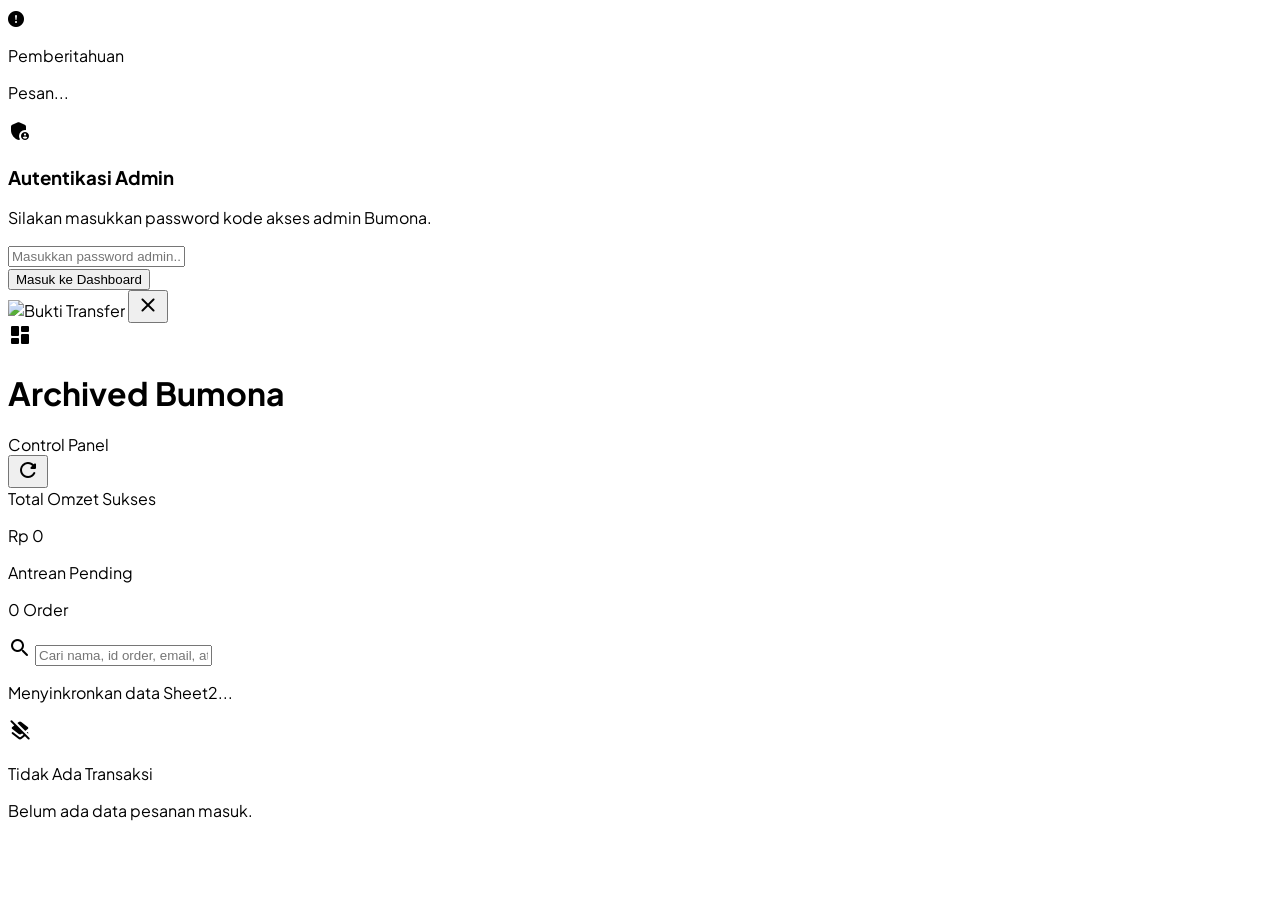
==== admin.html @ fd898b7f "Add files via upload" ====
<!DOCTYPE html>
<html lang="id">
<head>
    <meta charset="UTF-8">
    <meta name="viewport" content="width=device-width, initial-scale=1.0">
    <title>Dashboard Admin - Archived bumona</title>
    
    <script src="https://cdn.jsdelivr.net/npm/@tailwindcss/browser@4"></script>
    <link href="https://fonts.googleapis.com/icon?family=Material+Icons+Round" rel="stylesheet">
    <link rel="stylesheet" href="https://cdn.jsdelivr.net/npm/bootstrap-icons@1.11.3/font/bootstrap-icons.min.css">
    <link rel="preconnect" href="https://fonts.googleapis.com">
    <link rel="preconnect" href="https://fonts.gstatic.com" crossorigin>
    <link href="https://fonts.googleapis.com/css2?family=Plus+Jakarta+Sans:wght@400;500;600;700;800&display=swap" rel="stylesheet">
    
    <style>
        body { font-family: 'Plus Jakarta Sans', sans-serif; }
        .no-scrollbar::-webkit-scrollbar { display: none; }
        .no-scrollbar { -ms-overflow-style: none; scrollbar-width: none; }
    </style>
</head>
<body class="bg-slate-50 text-slate-800 antialiased min-h-screen pb-20 relative">

    <div id="custom-toast" class="fixed top-5 left-1/2 -translate-x-1/2 z-50 transform scale-90 opacity-0 pointer-events-none transition-all duration-300 ease-out max-w-sm w-[90%] bg-slate-900 text-white rounded-2xl shadow-xl border border-slate-800 p-4 flex items-center gap-3">
        <div id="toast-icon-box" class="w-8 h-8 bg-amber-500/10 text-amber-400 rounded-xl flex items-center justify-center shrink-0">
            <i id="toast-icon" class="bi bi-exclamation-circle-fill text-[16px]"></i>
        </div>
        <div class="flex-1 min-w-0">
            <p id="toast-title" class="text-[11px] text-slate-400 font-bold uppercase tracking-wider leading-none mb-1">Pemberitahuan</p>
            <p id="toast-message" class="text-[12.5px] font-semibold text-slate-100 truncate leading-tight">Pesan...</p>
        </div>
    </div>

    <div id="login-modal" class="fixed inset-0 z-50 flex items-center justify-center p-4 bg-slate-950/60 backdrop-blur-md transition-all duration-300">
        <div class="bg-white rounded-3xl max-w-sm w-full p-6 shadow-2xl border border-slate-100 transform scale-100 transition-all duration-300 flex flex-col items-center">
            <div class="w-12 h-12 bg-orange-50 text-orange-600 rounded-2xl flex items-center justify-center mb-3">
                <span class="material-icons-round text-2xl">admin_panel_settings</span>
            </div>
            <h3 class="text-base font-extrabold text-slate-900 tracking-tight">Autentikasi Admin</h3>
            <p class="text-[11px] font-medium text-slate-400 text-center mt-0.5 mb-5">Silakan masukkan password kode akses admin Bumona.</p>
            
            <div class="w-full space-y-3.5 mb-5">
                <input type="password" id="pass-admin" placeholder="Masukkan password admin..." class="w-full bg-slate-50 border border-slate-200 rounded-xl px-4 py-3 text-xs font-semibold text-slate-700 focus:outline-none focus:border-orange-500 focus:bg-white transition-all text-center tracking-widest">
            </div>
            <button onclick="verifikasiLoginAdmin()" class="w-full bg-orange-600 hover:bg-orange-700 text-white font-bold text-xs py-3.5 rounded-xl transition-all cursor-pointer shadow-xs">
                Masuk ke Dashboard
            </button>
        </div>
    </div>

    <div id="img-modal" onclick="tutupPratinjauGambar()" class="fixed inset-0 z-50 flex items-center justify-center bg-slate-950/80 backdrop-blur-xs p-4 opacity-0 pointer-events-none transition-all duration-200">
        <div class="max-w-md w-full max-h-[80vh] rounded-2xl overflow-hidden shadow-2xl relative" onclick="event.stopPropagation()">
            <img id="img-target-preview" src="" alt="Bukti Transfer" class="w-full h-full object-contain bg-black">
            <button onclick="tutupPratinjauGambar()" class="absolute top-3 right-3 w-8 h-8 bg-slate-900/60 hover:bg-slate-900 text-white rounded-full flex items-center justify-center cursor-pointer backdrop-blur-xs">
                <span class="material-icons-round text-sm">close</span>
            </button>
        </div>
    </div>

    <div id="admin-dashboard-layout" class="hidden">
        <header class="bg-white px-4 py-3 border-b border-slate-100 sticky top-0 z-40 shadow-2xs">
            <div class="max-w-xl mx-auto flex justify-between items-center">
                <div class="flex items-center gap-2">
                    <div class="w-8 h-8 bg-gradient-to-br from-orange-500 to-amber-500 text-white rounded-xl flex items-center justify-center shadow-xs">
                        <span class="material-icons-round text-sm">dashboard</span>
                    </div>
                    <div>
                        <h1 class="text-sm font-extrabold text-slate-900 tracking-tight leading-none">Archived Bumona</h1>
                        <span class="text-[10px] text-slate-400 font-bold uppercase tracking-wider">Control Panel</span>
                    </div>
                </div>
                <button onclick="tarikSeluruhOrderSheet2()" class="w-8 h-8 bg-slate-50 border border-slate-200 hover:border-slate-300 text-slate-600 rounded-xl flex items-center justify-center transition-all cursor-pointer">
                    <span class="material-icons-round text-sm">refresh</span>
                </button>
            </div>
        </header>

        <main class="max-w-xl mx-auto px-4 mt-5 space-y-5">
            <div class="grid grid-cols-2 gap-3">
                <div class="bg-gradient-to-br from-orange-50 to-amber-50/60 border border-orange-100/80 rounded-2xl p-4 relative overflow-hidden shadow-3xs">
                    <span class="text-[9px] font-extrabold text-orange-700 tracking-wider uppercase block mb-0.5">Total Omzet Sukses</span>
                    <p id="stat-omzet" class="text-base font-black text-slate-900 tracking-tight">Rp 0</p>
                </div>
                <div class="bg-white border border-slate-100 rounded-2xl p-4 relative overflow-hidden shadow-3xs">
                    <span class="text-[9px] font-extrabold text-slate-400 tracking-wider uppercase block mb-0.5">Antrean Pending</span>
                    <p id="stat-pending" class="text-base font-black text-slate-800 tracking-tight">0 Order</p>
                </div>
            </div>

            <div class="relative">
                <span class="material-icons-round absolute left-3.5 top-1/2 -translate-y-1/2 text-slate-400 text-sm">search</span>
                <input type="text" id="input-cari-admin" onkeyup="filterTabelOrderAdmin()" placeholder="Cari nama, id order, email, atau nomor WA..." class="w-full bg-white border border-slate-200 rounded-xl pl-9 pr-4 py-3 text-xs font-semibold text-slate-700 focus:outline-none focus:border-orange-500 transition-colors shadow-3xs">
            </div>

            <div id="admin-loading" class="text-center py-16">
                <div class="w-7 h-7 border-3 border-orange-600 border-t-transparent rounded-full animate-spin mx-auto mb-2.5"></div>
                <p class="text-xs font-semibold text-slate-400">Menyinkronkan data Sheet2...</p>
            </div>

            <div id="admin-order-kosong" class="text-center py-16 hidden">
                <span class="material-icons-round text-slate-300 text-5xl mb-2.5">layers_clear</span>
                <p class="text-slate-500 font-bold text-sm">Tidak Ada Transaksi</p>
                <p id="txt-empty-desc" class="text-[11px] text-slate-400 mt-0.5">Belum ada data pesanan masuk.</p>
            </div>

            <div id="kontainer-order-admin" class="space-y-4 hidden"></div>
        </main>
    </div>

    <script src="utils.js"></script>
    <script>
        let semuaOrderRaw = [];
        let toastAdminTimer = null;

        function verifikasiLoginAdmin() {
            const inputPass = document.getElementById('pass-admin').value;
            if (inputPass === 'admin123') {
                document.getElementById('login-modal').classList.add('hidden');
                document.getElementById('admin-dashboard-layout').classList.remove('hidden');
                tarikSeluruhOrderSheet2();
            } else {
                alert("Password kode akses admin salah!");
            }
        }

        function tampilkanToastAdmin(pesan, jenis = 'warning') {
            const toast = document.getElementById('custom-toast');
            const toastMsg = document.getElementById('toast-message');
            if (!toast || !toastMsg) return;
            clearTimeout(toastAdminTimer);
            toastMsg.innerText = pesan;
            toast.classList.remove('opacity-0', 'scale-90', 'pointer-events-none');
            toast.classList.add('opacity-100', 'scale-100', 'translate-y-2');
            toastAdminTimer = setTimeout(() => {
                toast.classList.remove('opacity-100', 'scale-100', 'translate-y-2');
                toast.classList.add('opacity-0', 'scale-90', 'pointer-events-none');
            }, 3000);
        }

        async function tarikSeluruhOrderSheet2() {
            const loading = document.getElementById('admin-loading');
            const kosong = document.getElementById('admin-order-kosong');
            const kontainer = document.getElementById('kontainer-order-admin');
            const descKosong = document.getElementById('txt-empty-desc');

            loading.classList.remove('hidden');
            kosong.classList.add('hidden');
            kontainer.classList.add('hidden');

            try {
                // PARAMETER GANDA: Memaksa server memutus jalur Sheet1 dan mengunci ke Sheet2 secara mutlak
                const respon = await fetch(`${api_url}?admin_pull=true&action=tarik_admin`);
                if (!respon.ok) throw new Error("Server bermasalah");
                
                const data_mentah = await respon.json();
                loading.classList.add('hidden');

                if (!Array.isArray(data_mentah) || data_mentah.length === 0) {
                    descKosong.innerText = "Belum ada data pesanan masuk di Sheet2.";
                    kosong.classList.remove('hidden');
                    return;
                }

                semuaOrderRaw = data_mentah;
                renderCardOrderAdmin(semuaOrderRaw);

            } catch (error) {
                console.error("Gagal sinkron:", error);
                loading.classList.add('hidden');
                kosong.classList.remove('hidden');
                descKosong.innerHTML = "Gagal memproses data spreadsheet cloud.";
                tampilkanToastAdmin("Gagal memuat data dari spreadsheet cloud.", "warning");
            }
        }

        function renderCardOrderAdmin(daftarData) {
            const kontainer = document.getElementById('kontainer-order-admin');
            const kosong = document.getElementById('admin-order-kosong');
            
            if (daftarData.length === 0) {
                kontainer.classList.add('hidden');
                kosong.classList.remove('hidden');
                return;
            }

            kontainer.classList.remove('hidden');
            kosong.classList.add('hidden');
            kontainer.innerHTML = '';

            let kalkulasiOmzet = 0;
            let antreanPending = 0;
            let htmlCard = '';

            [...daftarData].reverse().forEach(order => {
                // PEMBACAAN LEBIH AMAN: Kompatibel dengan Spasi, Underscore, dan Huruf Kecil murni
                const idOrder = order["idorder"] || order["id order"] || order["id_order"] || "ORD-ERR";
                const tanggal = order["tanggal"] || "-";
                const nama = order["namapelanggan"] || order["nama pelanggan"] || order["nama_pelanggan"] || "Anonim";
                const email = order["emailpelanggan"] || order["email pelanggan"] || order["email_pelanggan"] || "-";
                const wa = order["nomorwhatsapp"] || order["nomor whatsapp"] || order["nomor_whatsapp"] || "";
                const item = order["itembelanja"] || order["item belanja"] || order["item_belanja"] || "";
                const total = Number(order["totalbayar"] || order["total bayar"] || order["total_bayar"] || 0);
                const metode = order["metodepembayaran"] || order["metode pembayaran"] || order["metode_pembayaran"] || "-";
                const status = (order["status"] || "Pending").toString().trim();
                const buktiImg = order["buktipembayaran"] || order["bukti pembayaran"] || order["bukti_pembayaran"] || "";

                if (status.toLowerCase() === 'sukses' || status.toLowerCase() === 'selesai') {
                    kalkulasiOmzet += total;
                } else if (status.toLowerCase() === 'pending') {
                    antreanPending++;
                }

                let badgeColor = "bg-amber-50 text-amber-600 border-amber-100";
                if (status.toLowerCase() === 'sukses' || status.toLowerCase() === 'selesai') badgeColor = "bg-emerald-50 text-emerald-600 border-emerald-100";
                if (status.toLowerCase() === 'gagal' || status.toLowerCase() === 'batal') badgeColor = "bg-rose-50 text-rose-600 border-rose-100";

                htmlCard += `
                <div class="card-item-admin bg-white rounded-2xl p-4.5 border border-slate-100 shadow-2xs space-y-3.5" data-search="${idOrder.toString().toLowerCase()} ${nama.toString().toLowerCase()}">
                    <div class="flex justify-between items-start border-b border-slate-50 pb-2.5">
                        <div>
                            <span class="text-[10px] font-bold text-slate-400 uppercase tracking-wider block">ID Order & Tanggal</span>
                            <span class="text-xs font-extrabold text-slate-900 tracking-tight">${idOrder}</span>
                            <span class="text-[10px] font-medium text-slate-400 block mt-0.5">${tanggal}</span>
                        </div>
                        <div class="text-right">
                            <span class="text-[10px] font-bold px-2 py-1 rounded-lg border uppercase ${badgeColor}">${status}</span>
                        </div>
                    </div>
                    <div class="bg-slate-50/50 p-3 rounded-xl border border-slate-100 space-y-2 text-[11px]">
                        <p class="font-bold text-slate-800">Nama: ${nama}</p>
                        <p class="text-slate-700">Email: ${email}</p>
                        <p class="text-slate-800">WhatsApp: ${wa}</p>
                    </div>
                    <div class="grid grid-cols-2 gap-3 text-[11px]">
                        <div class="bg-slate-50 p-2.5 rounded-xl">
                            <span class="text-[9px] text-slate-400 font-bold block">Item Belanja</span>
                            <p class="font-bold text-slate-700">${item}</p>
                        </div>
                        <div class="bg-slate-50 p-2.5 rounded-xl">
                            <span class="text-[9px] text-slate-400 font-bold block">Total Bayar</span>
                            <p class="text-sm font-black text-orange-600">${typeof format_rupiah === 'function' ? format_rupiah(total) : 'Rp ' + total}</p>
                        </div>
                    </div>
                    <div class="flex gap-2 pt-1 items-center justify-between border-t border-slate-50 mt-1 text-[11px]">
                        <div>
                            ${buktiImg && buktiImg.length > 50 ? `
                                <button onclick="bukaPratinjauGambar('${buktiImg}')" class="font-bold text-orange-600 cursor-pointer bg-orange-50 px-2.5 py-1.5 rounded-lg border border-orange-100/50 shadow-3xs">Lihat Bukti</button>
                            ` : `<span class="text-slate-400 italic">Tanpa Gambar</span>`}
                        </div>
                        ${status.toLowerCase() === 'pending' ? `
                            <div class="flex gap-1.5">
                                <button onclick="perbaruiStatusTransaksi('${idOrder}', 'Gagal')" class="bg-rose-50 text-rose-600 font-bold px-3 py-1.5 rounded-lg border border-rose-100 cursor-pointer">Tolak</button>
                                <button onclick="perbaruiStatusTransaksi('${idOrder}', 'Sukses')" class="bg-emerald-600 text-white font-bold px-3 py-1.5 rounded-lg shadow-xs cursor-pointer">Setujui</button>
                            </div>
                        ` : ''}
                    </div>
                </div>`;
            });

            kontainer.innerHTML = htmlCard;
            document.getElementById('stat-omzet').innerText = typeof format_rupiah === 'function' ? format_rupiah(kalkulasiOmzet) : 'Rp ' + kalkulasiOmzet;
            document.getElementById('stat-pending').innerText = `${antreanPending} Order`;
        }

        function filterTabelOrderAdmin() {
            const kataKunci = document.getElementById('input-cari-admin').value.toLowerCase();
            document.querySelectorAll('.card-item-admin').forEach(card => {
                card.classList.toggle('hidden', !card.getAttribute('data-search').includes(kataKunci));
            });
        }

        function bukaPratinjauGambar(srcBase64) {
            const modal = document.getElementById('img-modal');
            document.getElementById('img-target-preview').src = srcBase64;
            modal.classList.remove('opacity-0', 'pointer-events-none');
        }

        function tutupPratinjauGambar() {
            const modal = document.getElementById('img-modal');
            modal.classList.add('opacity-0', 'pointer-events-none');
        }

        async function perbaruiStatusTransaksi(idOrder, statusBaru) {
            if(!confirm(`Apakah Anda yakin merubah status order ${idOrder} menjadi [${statusBaru}]?`)) return;
            tampilkanToastAdmin("Memperbarui status...", "info");
            try {
                const respon = await fetch(api_url, {
                    method: 'POST',
                    headers: { 'Content-Type': 'text/plain;charset=utf-8' },
                    body: JSON.stringify({ action: "update_status", id_order: idOrder, status: statusBaru })
                });
                const hasil = await respon.json();
                if (hasil.status === 'success') {
                    tampilkanToastAdmin("Status berhasil diperbarui!", "success");
                    setTimeout(() => { tarikSeluruhOrderSheet2(); }, 1500);
                } else {
                    throw new Error(hasil.message);
                }
            } catch (err) {
                tampilkanToastAdmin("Sukses mengirim data. Memperbarui...", "success");
                setTimeout(() => { tarikSeluruhOrderSheet2(); }, 2000);
            }
        }
    </script>
</body>
</html>
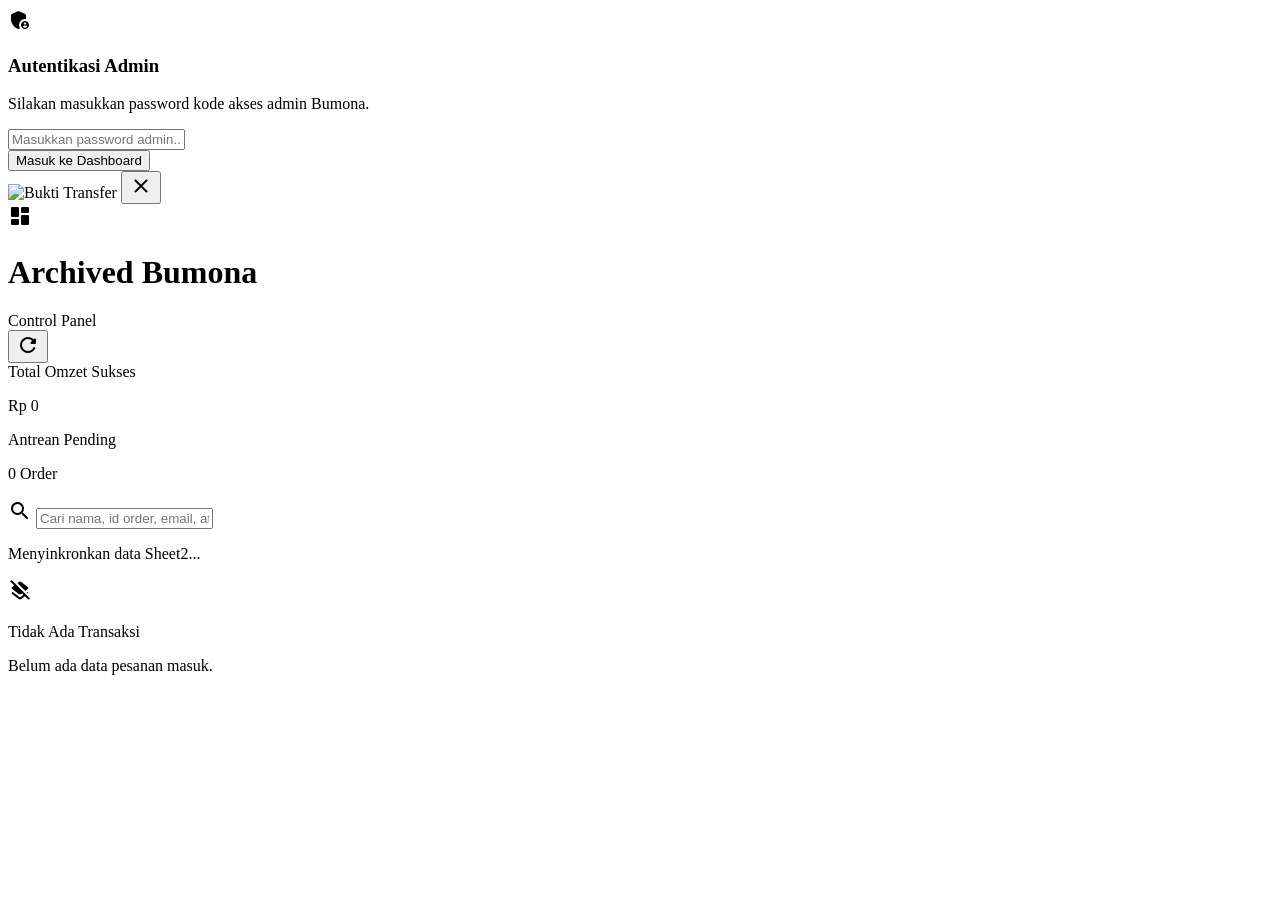
==== commit 70ca90b4: "Add files via upload" ====
--- a/admin.html
+++ b/admin.html
@@ -11,25 +11,11 @@
     <link rel="preconnect" href="https://fonts.googleapis.com">
     <link rel="preconnect" href="https://fonts.gstatic.com" crossorigin>
     <link href="https://fonts.googleapis.com/css2?family=Plus+Jakarta+Sans:wght@400;500;600;700;800&display=swap" rel="stylesheet">
-    
-    <style>
-        body { font-family: 'Plus Jakarta Sans', sans-serif; }
-        .no-scrollbar::-webkit-scrollbar { display: none; }
-        .no-scrollbar { -ms-overflow-style: none; scrollbar-width: none; }
-    </style>
+    <link rel="stylesheet" href="assets/css/style.css">
 </head>
 <body class="bg-slate-50 text-slate-800 antialiased min-h-screen pb-20 relative">
 
-    <div id="custom-toast" class="fixed top-5 left-1/2 -translate-x-1/2 z-50 transform scale-90 opacity-0 pointer-events-none transition-all duration-300 ease-out max-w-sm w-[90%] bg-slate-900 text-white rounded-2xl shadow-xl border border-slate-800 p-4 flex items-center gap-3">
-        <div id="toast-icon-box" class="w-8 h-8 bg-amber-500/10 text-amber-400 rounded-xl flex items-center justify-center shrink-0">
-            <i id="toast-icon" class="bi bi-exclamation-circle-fill text-[16px]"></i>
-        </div>
-        <div class="flex-1 min-w-0">
-            <p id="toast-title" class="text-[11px] text-slate-400 font-bold uppercase tracking-wider leading-none mb-1">Pemberitahuan</p>
-            <p id="toast-message" class="text-[12.5px] font-semibold text-slate-100 truncate leading-tight">Pesan...</p>
-        </div>
-    </div>
-
+    <!-- LOGIN MODAL -->
     <div id="login-modal" class="fixed inset-0 z-50 flex items-center justify-center p-4 bg-slate-950/60 backdrop-blur-md transition-all duration-300">
         <div class="bg-white rounded-3xl max-w-sm w-full p-6 shadow-2xl border border-slate-100 transform scale-100 transition-all duration-300 flex flex-col items-center">
             <div class="w-12 h-12 bg-orange-50 text-orange-600 rounded-2xl flex items-center justify-center mb-3">
@@ -47,6 +33,7 @@
         </div>
     </div>
 
+    <!-- IMAGE PREVIEW MODAL -->
     <div id="img-modal" onclick="tutupPratinjauGambar()" class="fixed inset-0 z-50 flex items-center justify-center bg-slate-950/80 backdrop-blur-xs p-4 opacity-0 pointer-events-none transition-all duration-200">
         <div class="max-w-md w-full max-h-[80vh] rounded-2xl overflow-hidden shadow-2xl relative" onclick="event.stopPropagation()">
             <img id="img-target-preview" src="" alt="Bukti Transfer" class="w-full h-full object-contain bg-black">
@@ -56,6 +43,7 @@
         </div>
     </div>
 
+    <!-- DASHBOARD UTAMA -->
     <div id="admin-dashboard-layout" class="hidden">
         <header class="bg-white px-4 py-3 border-b border-slate-100 sticky top-0 z-40 shadow-2xs">
             <div class="max-w-xl mx-auto flex justify-between items-center">
@@ -68,7 +56,7 @@
                         <span class="text-[10px] text-slate-400 font-bold uppercase tracking-wider">Control Panel</span>
                     </div>
                 </div>
-                <button onclick="tarikSeluruhOrderSheet2()" class="w-8 h-8 bg-slate-50 border border-slate-200 hover:border-slate-300 text-slate-600 rounded-xl flex items-center justify-center transition-all cursor-pointer">
+                <button onclick="muatDataAdmin()" class="w-8 h-8 bg-slate-50 border border-slate-200 hover:border-slate-300 text-slate-600 rounded-xl flex items-center justify-center transition-all cursor-pointer">
                     <span class="material-icons-round text-sm">refresh</span>
                 </button>
             </div>
@@ -106,200 +94,11 @@
         </main>
     </div>
 
-    <script src="utils.js"></script>
-    <script>
-        let semuaOrderRaw = [];
-        let toastAdminTimer = null;
-
-        function verifikasiLoginAdmin() {
-            const inputPass = document.getElementById('pass-admin').value;
-            if (inputPass === 'admin123') {
-                document.getElementById('login-modal').classList.add('hidden');
-                document.getElementById('admin-dashboard-layout').classList.remove('hidden');
-                tarikSeluruhOrderSheet2();
-            } else {
-                alert("Password kode akses admin salah!");
-            }
-        }
-
-        function tampilkanToastAdmin(pesan, jenis = 'warning') {
-            const toast = document.getElementById('custom-toast');
-            const toastMsg = document.getElementById('toast-message');
-            if (!toast || !toastMsg) return;
-            clearTimeout(toastAdminTimer);
-            toastMsg.innerText = pesan;
-            toast.classList.remove('opacity-0', 'scale-90', 'pointer-events-none');
-            toast.classList.add('opacity-100', 'scale-100', 'translate-y-2');
-            toastAdminTimer = setTimeout(() => {
-                toast.classList.remove('opacity-100', 'scale-100', 'translate-y-2');
-                toast.classList.add('opacity-0', 'scale-90', 'pointer-events-none');
-            }, 3000);
-        }
-
-        async function tarikSeluruhOrderSheet2() {
-            const loading = document.getElementById('admin-loading');
-            const kosong = document.getElementById('admin-order-kosong');
-            const kontainer = document.getElementById('kontainer-order-admin');
-            const descKosong = document.getElementById('txt-empty-desc');
-
-            loading.classList.remove('hidden');
-            kosong.classList.add('hidden');
-            kontainer.classList.add('hidden');
-
-            try {
-                // PARAMETER GANDA: Memaksa server memutus jalur Sheet1 dan mengunci ke Sheet2 secara mutlak
-                const respon = await fetch(`${api_url}?admin_pull=true&action=tarik_admin`);
-                if (!respon.ok) throw new Error("Server bermasalah");
-                
-                const data_mentah = await respon.json();
-                loading.classList.add('hidden');
-
-                if (!Array.isArray(data_mentah) || data_mentah.length === 0) {
-                    descKosong.innerText = "Belum ada data pesanan masuk di Sheet2.";
-                    kosong.classList.remove('hidden');
-                    return;
-                }
-
-                semuaOrderRaw = data_mentah;
-                renderCardOrderAdmin(semuaOrderRaw);
-
-            } catch (error) {
-                console.error("Gagal sinkron:", error);
-                loading.classList.add('hidden');
-                kosong.classList.remove('hidden');
-                descKosong.innerHTML = "Gagal memproses data spreadsheet cloud.";
-                tampilkanToastAdmin("Gagal memuat data dari spreadsheet cloud.", "warning");
-            }
-        }
-
-        function renderCardOrderAdmin(daftarData) {
-            const kontainer = document.getElementById('kontainer-order-admin');
-            const kosong = document.getElementById('admin-order-kosong');
-            
-            if (daftarData.length === 0) {
-                kontainer.classList.add('hidden');
-                kosong.classList.remove('hidden');
-                return;
-            }
-
-            kontainer.classList.remove('hidden');
-            kosong.classList.add('hidden');
-            kontainer.innerHTML = '';
-
-            let kalkulasiOmzet = 0;
-            let antreanPending = 0;
-            let htmlCard = '';
-
-            [...daftarData].reverse().forEach(order => {
-                // PEMBACAAN LEBIH AMAN: Kompatibel dengan Spasi, Underscore, dan Huruf Kecil murni
-                const idOrder = order["idorder"] || order["id order"] || order["id_order"] || "ORD-ERR";
-                const tanggal = order["tanggal"] || "-";
-                const nama = order["namapelanggan"] || order["nama pelanggan"] || order["nama_pelanggan"] || "Anonim";
-                const email = order["emailpelanggan"] || order["email pelanggan"] || order["email_pelanggan"] || "-";
-                const wa = order["nomorwhatsapp"] || order["nomor whatsapp"] || order["nomor_whatsapp"] || "";
-                const item = order["itembelanja"] || order["item belanja"] || order["item_belanja"] || "";
-                const total = Number(order["totalbayar"] || order["total bayar"] || order["total_bayar"] || 0);
-                const metode = order["metodepembayaran"] || order["metode pembayaran"] || order["metode_pembayaran"] || "-";
-                const status = (order["status"] || "Pending").toString().trim();
-                const buktiImg = order["buktipembayaran"] || order["bukti pembayaran"] || order["bukti_pembayaran"] || "";
-
-                if (status.toLowerCase() === 'sukses' || status.toLowerCase() === 'selesai') {
-                    kalkulasiOmzet += total;
-                } else if (status.toLowerCase() === 'pending') {
-                    antreanPending++;
-                }
-
-                let badgeColor = "bg-amber-50 text-amber-600 border-amber-100";
-                if (status.toLowerCase() === 'sukses' || status.toLowerCase() === 'selesai') badgeColor = "bg-emerald-50 text-emerald-600 border-emerald-100";
-                if (status.toLowerCase() === 'gagal' || status.toLowerCase() === 'batal') badgeColor = "bg-rose-50 text-rose-600 border-rose-100";
-
-                htmlCard += `
-                <div class="card-item-admin bg-white rounded-2xl p-4.5 border border-slate-100 shadow-2xs space-y-3.5" data-search="${idOrder.toString().toLowerCase()} ${nama.toString().toLowerCase()}">
-                    <div class="flex justify-between items-start border-b border-slate-50 pb-2.5">
-                        <div>
-                            <span class="text-[10px] font-bold text-slate-400 uppercase tracking-wider block">ID Order & Tanggal</span>
-                            <span class="text-xs font-extrabold text-slate-900 tracking-tight">${idOrder}</span>
-                            <span class="text-[10px] font-medium text-slate-400 block mt-0.5">${tanggal}</span>
-                        </div>
-                        <div class="text-right">
-                            <span class="text-[10px] font-bold px-2 py-1 rounded-lg border uppercase ${badgeColor}">${status}</span>
-                        </div>
-                    </div>
-                    <div class="bg-slate-50/50 p-3 rounded-xl border border-slate-100 space-y-2 text-[11px]">
-                        <p class="font-bold text-slate-800">Nama: ${nama}</p>
-                        <p class="text-slate-700">Email: ${email}</p>
-                        <p class="text-slate-800">WhatsApp: ${wa}</p>
-                    </div>
-                    <div class="grid grid-cols-2 gap-3 text-[11px]">
-                        <div class="bg-slate-50 p-2.5 rounded-xl">
-                            <span class="text-[9px] text-slate-400 font-bold block">Item Belanja</span>
-                            <p class="font-bold text-slate-700">${item}</p>
-                        </div>
-                        <div class="bg-slate-50 p-2.5 rounded-xl">
-                            <span class="text-[9px] text-slate-400 font-bold block">Total Bayar</span>
-                            <p class="text-sm font-black text-orange-600">${typeof format_rupiah === 'function' ? format_rupiah(total) : 'Rp ' + total}</p>
-                        </div>
-                    </div>
-                    <div class="flex gap-2 pt-1 items-center justify-between border-t border-slate-50 mt-1 text-[11px]">
-                        <div>
-                            ${buktiImg && buktiImg.length > 50 ? `
-                                <button onclick="bukaPratinjauGambar('${buktiImg}')" class="font-bold text-orange-600 cursor-pointer bg-orange-50 px-2.5 py-1.5 rounded-lg border border-orange-100/50 shadow-3xs">Lihat Bukti</button>
-                            ` : `<span class="text-slate-400 italic">Tanpa Gambar</span>`}
-                        </div>
-                        ${status.toLowerCase() === 'pending' ? `
-                            <div class="flex gap-1.5">
-                                <button onclick="perbaruiStatusTransaksi('${idOrder}', 'Gagal')" class="bg-rose-50 text-rose-600 font-bold px-3 py-1.5 rounded-lg border border-rose-100 cursor-pointer">Tolak</button>
-                                <button onclick="perbaruiStatusTransaksi('${idOrder}', 'Sukses')" class="bg-emerald-600 text-white font-bold px-3 py-1.5 rounded-lg shadow-xs cursor-pointer">Setujui</button>
-                            </div>
-                        ` : ''}
-                    </div>
-                </div>`;
-            });
-
-            kontainer.innerHTML = htmlCard;
-            document.getElementById('stat-omzet').innerText = typeof format_rupiah === 'function' ? format_rupiah(kalkulasiOmzet) : 'Rp ' + kalkulasiOmzet;
-            document.getElementById('stat-pending').innerText = `${antreanPending} Order`;
-        }
-
-        function filterTabelOrderAdmin() {
-            const kataKunci = document.getElementById('input-cari-admin').value.toLowerCase();
-            document.querySelectorAll('.card-item-admin').forEach(card => {
-                card.classList.toggle('hidden', !card.getAttribute('data-search').includes(kataKunci));
-            });
-        }
-
-        function bukaPratinjauGambar(srcBase64) {
-            const modal = document.getElementById('img-modal');
-            document.getElementById('img-target-preview').src = srcBase64;
-            modal.classList.remove('opacity-0', 'pointer-events-none');
-        }
-
-        function tutupPratinjauGambar() {
-            const modal = document.getElementById('img-modal');
-            modal.classList.add('opacity-0', 'pointer-events-none');
-        }
-
-        async function perbaruiStatusTransaksi(idOrder, statusBaru) {
-            if(!confirm(`Apakah Anda yakin merubah status order ${idOrder} menjadi [${statusBaru}]?`)) return;
-            tampilkanToastAdmin("Memperbarui status...", "info");
-            try {
-                const respon = await fetch(api_url, {
-                    method: 'POST',
-                    headers: { 'Content-Type': 'text/plain;charset=utf-8' },
-                    body: JSON.stringify({ action: "update_status", id_order: idOrder, status: statusBaru })
-                });
-                const hasil = await respon.json();
-                if (hasil.status === 'success') {
-                    tampilkanToastAdmin("Status berhasil diperbarui!", "success");
-                    setTimeout(() => { tarikSeluruhOrderSheet2(); }, 1500);
-                } else {
-                    throw new Error(hasil.message);
-                }
-            } catch (err) {
-                tampilkanToastAdmin("Sukses mengirim data. Memperbarui...", "success");
-                setTimeout(() => { tarikSeluruhOrderSheet2(); }, 2000);
-            }
-        }
-    </script>
+    <!-- SCRIPTS MODULAR -->
+    <script src="assets/js/config.js"></script>
+    <script src="assets/js/helper.js"></script>
+    <script src="assets/js/api.js"></script>
+    <script src="assets/js/admin.js"></script>
+    <script src="assets/js/main.js"></script>
 </body>
 </html>
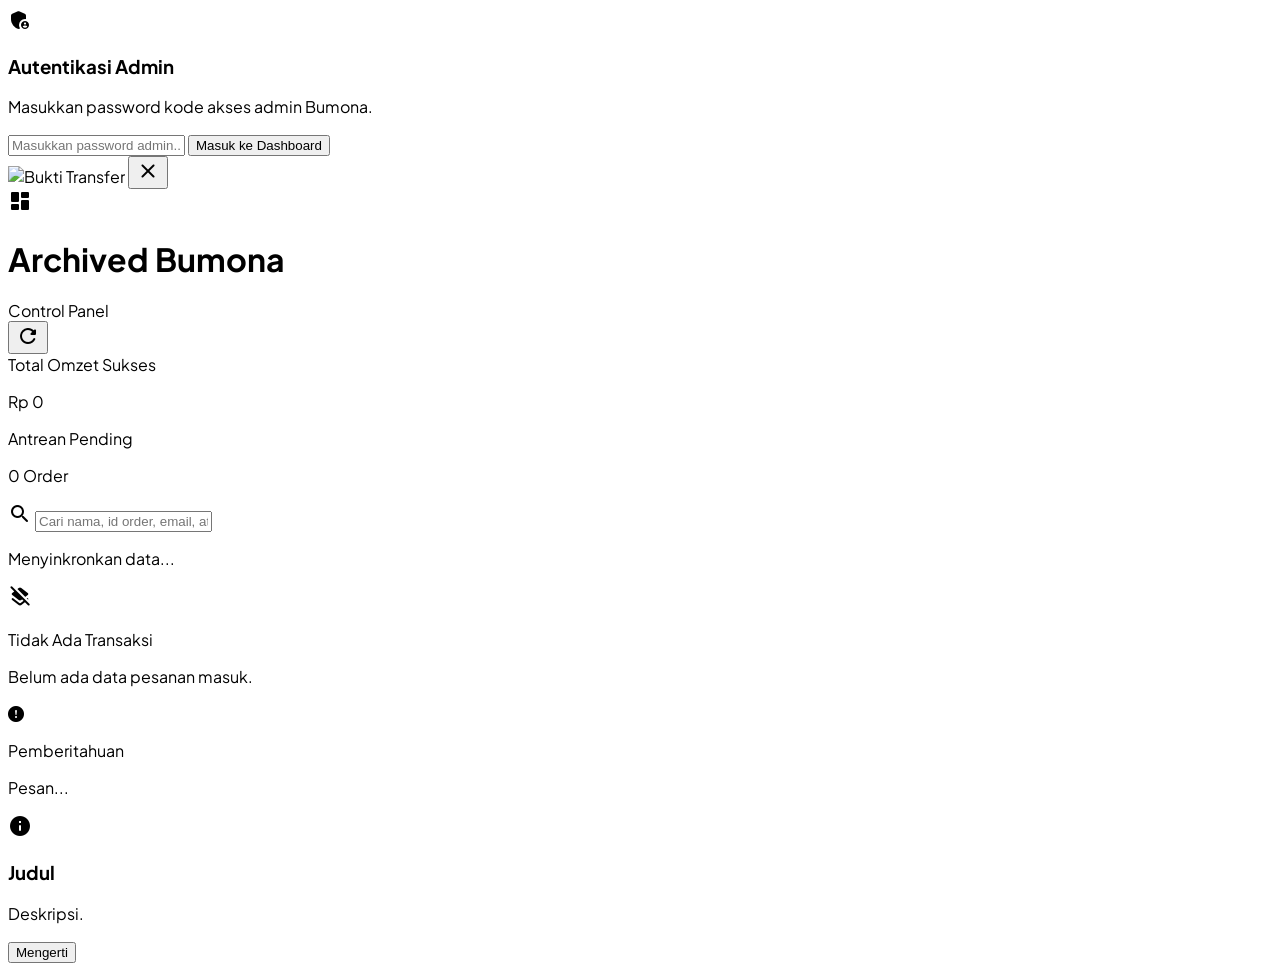
==== commit c3e83b96: "Add files via upload" ====
--- a/admin.html
+++ b/admin.html
@@ -4,36 +4,40 @@
     <meta charset="UTF-8">
     <meta name="viewport" content="width=device-width, initial-scale=1.0">
     <title>Dashboard Admin - Archived bumona</title>
-    
+
+    <!-- Tailwind CSS via CDN -->
     <script src="https://cdn.jsdelivr.net/npm/@tailwindcss/browser@4"></script>
+
+    <!-- Icon Libraries -->
     <link href="https://fonts.googleapis.com/icon?family=Material+Icons+Round" rel="stylesheet">
     <link rel="stylesheet" href="https://cdn.jsdelivr.net/npm/bootstrap-icons@1.11.3/font/bootstrap-icons.min.css">
+
+    <!-- Google Font -->
     <link rel="preconnect" href="https://fonts.googleapis.com">
     <link rel="preconnect" href="https://fonts.gstatic.com" crossorigin>
     <link href="https://fonts.googleapis.com/css2?family=Plus+Jakarta+Sans:wght@400;500;600;700;800&display=swap" rel="stylesheet">
+
+    <!-- Custom CSS -->
     <link rel="stylesheet" href="assets/css/style.css">
 </head>
-<body class="bg-slate-50 text-slate-800 antialiased min-h-screen pb-20 relative">
+<body class="bg-slate-50 text-slate-800 antialiased min-h-screen">
 
-    <!-- LOGIN MODAL -->
-    <div id="login-modal" class="fixed inset-0 z-50 flex items-center justify-center p-4 bg-slate-950/60 backdrop-blur-md transition-all duration-300">
-        <div class="bg-white rounded-3xl max-w-sm w-full p-6 shadow-2xl border border-slate-100 transform scale-100 transition-all duration-300 flex flex-col items-center">
-            <div class="w-12 h-12 bg-orange-50 text-orange-600 rounded-2xl flex items-center justify-center mb-3">
+    <!-- ========== LOGIN MODAL ========== -->
+    <div id="login-modal" class="fixed inset-0 z-50 flex items-center justify-center p-4 bg-slate-950/60 backdrop-blur-md">
+        <div class="bg-white rounded-3xl max-w-sm w-full p-6 shadow-2xl border border-slate-100 text-center">
+            <div class="w-12 h-12 bg-orange-50 text-orange-600 rounded-2xl flex items-center justify-center mx-auto mb-3">
                 <span class="material-icons-round text-2xl">admin_panel_settings</span>
             </div>
             <h3 class="text-base font-extrabold text-slate-900 tracking-tight">Autentikasi Admin</h3>
-            <p class="text-[11px] font-medium text-slate-400 text-center mt-0.5 mb-5">Silakan masukkan password kode akses admin Bumona.</p>
-            
-            <div class="w-full space-y-3.5 mb-5">
-                <input type="password" id="pass-admin" placeholder="Masukkan password admin..." class="w-full bg-slate-50 border border-slate-200 rounded-xl px-4 py-3 text-xs font-semibold text-slate-700 focus:outline-none focus:border-orange-500 focus:bg-white transition-all text-center tracking-widest">
-            </div>
-            <button onclick="verifikasiLoginAdmin()" class="w-full bg-orange-600 hover:bg-orange-700 text-white font-bold text-xs py-3.5 rounded-xl transition-all cursor-pointer shadow-xs">
+            <p class="text-[11px] font-medium text-slate-400 mt-0.5 mb-5">Masukkan password kode akses admin Bumona.</p>
+            <input type="password" id="pass-admin" placeholder="Masukkan password admin..." class="w-full bg-slate-50 border border-slate-200 rounded-xl px-4 py-3 text-sm font-semibold text-slate-700 focus:outline-none focus:border-orange-500 focus:bg-white transition-all text-center tracking-widest mb-4">
+            <button onclick="verifikasiLoginAdmin()" class="w-full bg-orange-600 hover:bg-orange-700 text-white font-bold text-sm py-3.5 rounded-xl transition-all cursor-pointer shadow-xs">
                 Masuk ke Dashboard
             </button>
         </div>
     </div>
 
-    <!-- IMAGE PREVIEW MODAL -->
+    <!-- ========== IMAGE PREVIEW MODAL ========== -->
     <div id="img-modal" onclick="tutupPratinjauGambar()" class="fixed inset-0 z-50 flex items-center justify-center bg-slate-950/80 backdrop-blur-xs p-4 opacity-0 pointer-events-none transition-all duration-200">
         <div class="max-w-md w-full max-h-[80vh] rounded-2xl overflow-hidden shadow-2xl relative" onclick="event.stopPropagation()">
             <img id="img-target-preview" src="" alt="Bukti Transfer" class="w-full h-full object-contain bg-black">
@@ -43,10 +47,11 @@
         </div>
     </div>
 
-    <!-- DASHBOARD UTAMA -->
+    <!-- ========== DASHBOARD UTAMA ========== -->
     <div id="admin-dashboard-layout" class="hidden">
-        <header class="bg-white px-4 py-3 border-b border-slate-100 sticky top-0 z-40 shadow-2xs">
-            <div class="max-w-xl mx-auto flex justify-between items-center">
+        <!-- Header -->
+        <header class="bg-white/90 backdrop-blur-md px-4 py-3 border-b border-slate-100 sticky top-0 z-40 shadow-2xs">
+            <div class="max-w-7xl mx-auto flex justify-between items-center">
                 <div class="flex items-center gap-2">
                     <div class="w-8 h-8 bg-gradient-to-br from-orange-500 to-amber-500 text-white rounded-xl flex items-center justify-center shadow-xs">
                         <span class="material-icons-round text-sm">dashboard</span>
@@ -62,7 +67,9 @@
             </div>
         </header>
 
-        <main class="max-w-xl mx-auto px-4 mt-5 space-y-5">
+        <!-- Konten Utama -->
+        <main class="max-w-7xl mx-auto px-4 mt-5 space-y-5 pb-20">
+            <!-- Statistik -->
             <div class="grid grid-cols-2 gap-3">
                 <div class="bg-gradient-to-br from-orange-50 to-amber-50/60 border border-orange-100/80 rounded-2xl p-4 relative overflow-hidden shadow-3xs">
                     <span class="text-[9px] font-extrabold text-orange-700 tracking-wider uppercase block mb-0.5">Total Omzet Sukses</span>
@@ -74,27 +81,31 @@
                 </div>
             </div>
 
+            <!-- Search -->
             <div class="relative">
                 <span class="material-icons-round absolute left-3.5 top-1/2 -translate-y-1/2 text-slate-400 text-sm">search</span>
                 <input type="text" id="input-cari-admin" onkeyup="filterTabelOrderAdmin()" placeholder="Cari nama, id order, email, atau nomor WA..." class="w-full bg-white border border-slate-200 rounded-xl pl-9 pr-4 py-3 text-xs font-semibold text-slate-700 focus:outline-none focus:border-orange-500 transition-colors shadow-3xs">
             </div>
 
+            <!-- Loading -->
             <div id="admin-loading" class="text-center py-16">
                 <div class="w-7 h-7 border-3 border-orange-600 border-t-transparent rounded-full animate-spin mx-auto mb-2.5"></div>
-                <p class="text-xs font-semibold text-slate-400">Menyinkronkan data Sheet2...</p>
+                <p class="text-xs font-semibold text-slate-400">Menyinkronkan data...</p>
             </div>
 
+            <!-- Kosong -->
             <div id="admin-order-kosong" class="text-center py-16 hidden">
                 <span class="material-icons-round text-slate-300 text-5xl mb-2.5">layers_clear</span>
                 <p class="text-slate-500 font-bold text-sm">Tidak Ada Transaksi</p>
                 <p id="txt-empty-desc" class="text-[11px] text-slate-400 mt-0.5">Belum ada data pesanan masuk.</p>
             </div>
 
+            <!-- Daftar Order -->
             <div id="kontainer-order-admin" class="space-y-4 hidden"></div>
         </main>
     </div>
 
-    <!-- SCRIPTS MODULAR -->
+    <!-- ========== SCRIPTS MODULAR ========== -->
     <script src="assets/js/config.js"></script>
     <script src="assets/js/helper.js"></script>
     <script src="assets/js/api.js"></script>
--- a/assets/css/style.css
+++ b/assets/css/style.css
@@ -0,0 +1,22 @@
+/* style.css */
+body {
+    font-family: 'Plus Jakarta Sans', sans-serif;
+}
+.no-scrollbar::-webkit-scrollbar { display: none; }
+.no-scrollbar { -ms-overflow-style: none; scrollbar-width: none; }
+
+@keyframes waPulse {
+    0% { box-shadow: 0 0 0 0 rgba(34, 197, 94, 0.5); }
+    70% { box-shadow: 0 0 0 12px rgba(34, 197, 94, 0); }
+    100% { box-shadow: 0 0 0 0 rgba(34, 197, 94, 0); }
+}
+.animate-wa {
+    animation: waPulse 2s infinite;
+}
+
+@keyframes klikPop {
+    0% { transform: scale(1); }
+    50% { transform: scale(0.94); }
+    100% { transform: scale(1); }
+}
+.animasi-klik { animation: klikPop 0.3s ease-in-out; }
